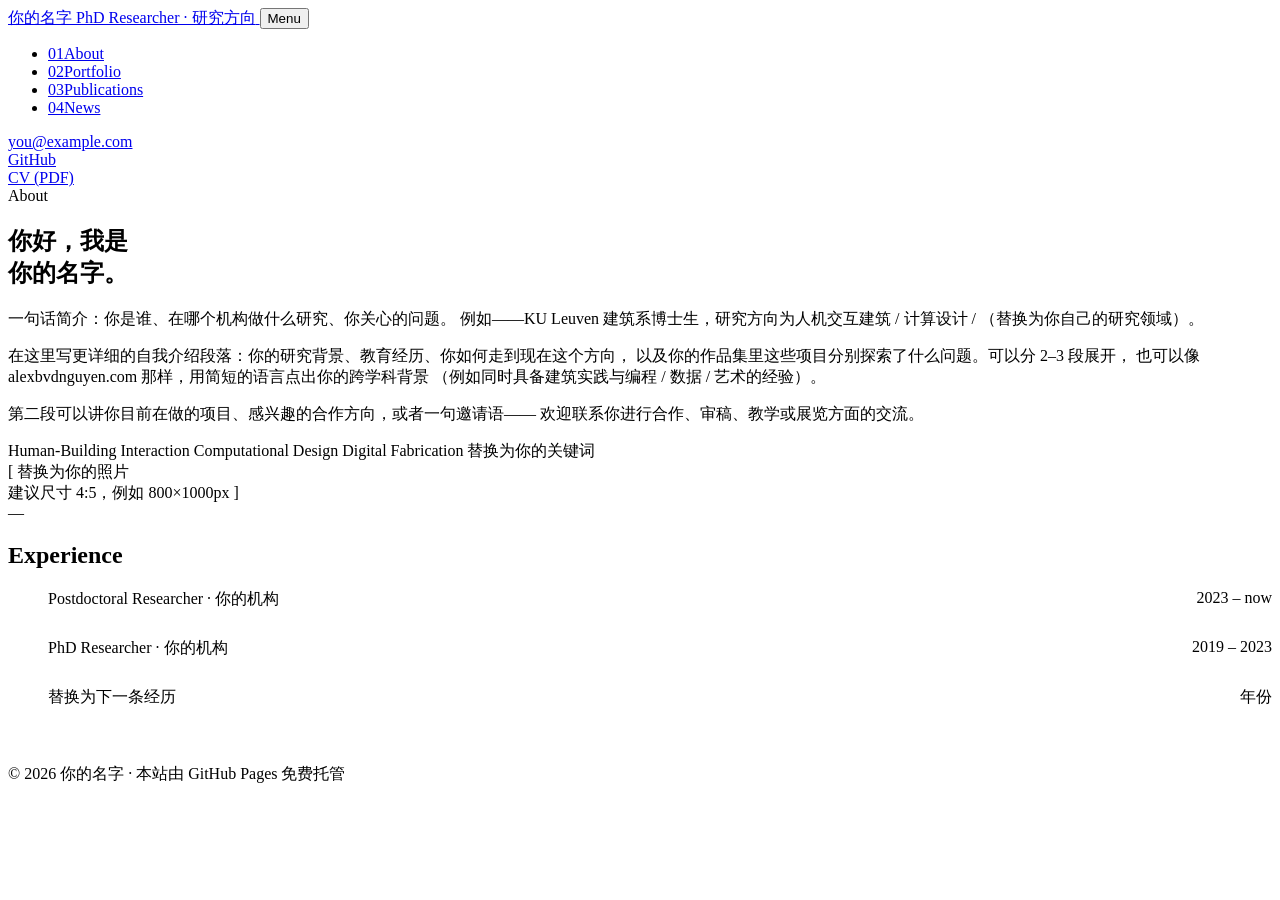
==== index.html @ cc391518 "Add files via upload" ====
<!doctype html>
<html lang="zh">
<head>
<meta charset="UTF-8">
<meta name="viewport" content="width=device-width, initial-scale=1">
<title>你的名字 — About</title>
<meta name="description" content="个人学术与作品集主页：简介、作品集与发表论文。">

<link rel="preconnect" href="https://fonts.googleapis.com">
<link rel="preconnect" href="https://fonts.gstatic.com" crossorigin>
<link href="https://fonts.googleapis.com/css2?family=Fraunces:opsz,wght@9..144,400;9..144,600;9..144,700&family=Inter:wght@400;500;600&family=IBM+Plex+Mono:wght@400;500&display=swap" rel="stylesheet">
<link rel="stylesheet" href="assets/css/style.css">
</head>
<body>

<div class="shell">

  <!-- ============ 左侧 / 顶部导航（每个页面重复一份，方便零构建部署） ============ -->
  <nav class="site-nav" id="siteNav">
    <div>
      <div class="brand">
        <a href="index.html">
          <span class="brand-name">你的名字</span>
          <span class="brand-role">PhD Researcher · 研究方向</span>
        </a>
        <button class="nav-toggle" aria-expanded="false" aria-controls="navBody">Menu</button>
      </div>

      <div class="nav-body" id="navBody">
        <div>
          <ul class="nav-links">
            <li><a href="index.html" aria-current="page"><span class="nav-index">01</span>About</a></li>
            <li><a href="portfolio.html"><span class="nav-index">02</span>Portfolio</a></li>
            <li><a href="publications.html"><span class="nav-index">03</span>Publications</a></li>
            <li><a href="news.html"><span class="nav-index">04</span>News</a></li>
          </ul>
        </div>
      </div>
    </div>

    <div class="nav-foot">
      <div><a href="mailto:you@example.com">you@example.com</a></div>
      <div><a href="https://github.com/yourname" target="_blank" rel="noopener">GitHub</a></div>
      <div><a href="#" target="_blank" rel="noopener">CV (PDF)</a></div>
    </div>
  </nav>

  <!-- ============ 主内容 ============ -->
  <main>

    <section class="hero">
      <span class="hero-eyebrow">About</span>
      <h1>你好，我是<br>你的名字。</h1>
      <p class="hero-lede">
        一句话简介：你是谁、在哪个机构做什么研究、你关心的问题。
        例如——KU Leuven 建筑系博士生，研究方向为人机交互建筑 / 计算设计 /
        （替换为你自己的研究领域）。
      </p>
    </section>

    <div class="about-grid">
      <div>
        <p>
          在这里写更详细的自我介绍段落：你的研究背景、教育经历、你如何走到现在这个方向，
          以及你的作品集里这些项目分别探索了什么问题。可以分 2–3 段展开，
          也可以像 alexbvdnguyen.com 那样，用简短的语言点出你的跨学科背景
          （例如同时具备建筑实践与编程 / 数据 / 艺术的经验）。
        </p>
        <p>
          第二段可以讲你目前在做的项目、感兴趣的合作方向，或者一句邀请语——
          欢迎联系你进行合作、审稿、教学或展览方面的交流。
        </p>

        <div class="field-list">
          <span class="field-tag">Human-Building Interaction</span>
          <span class="field-tag">Computational Design</span>
          <span class="field-tag">Digital Fabrication</span>
          <span class="field-tag">替换为你的关键词</span>
        </div>
      </div>

      <div class="about-photo">
        [ 替换为你的照片 <br> 建议尺寸 4:5，例如 800×1000px ]
      </div>
    </div>

    <section>
      <div class="section-heading">
        <span class="idx">—</span>
        <h2>Experience</h2>
      </div>
      <ul style="display:flex; flex-direction:column; gap:14px; margin-bottom:56px;">
        <li style="display:flex; justify-content:space-between; gap:16px; border-bottom:1px solid var(--line); padding-bottom:14px;">
          <span>Postdoctoral Researcher · 你的机构</span>
          <span class="pub-venue">2023 – now</span>
        </li>
        <li style="display:flex; justify-content:space-between; gap:16px; border-bottom:1px solid var(--line); padding-bottom:14px;">
          <span>PhD Researcher · 你的机构</span>
          <span class="pub-venue">2019 – 2023</span>
        </li>
        <li style="display:flex; justify-content:space-between; gap:16px;">
          <span>替换为下一条经历</span>
          <span class="pub-venue">年份</span>
        </li>
      </ul>
    </section>

    <footer class="site-footer">
      © <span id="year"></span> 你的名字 · 本站由 GitHub Pages 免费托管
    </footer>
  </main>
</div>

<script>document.getElementById('year').textContent = new Date().getFullYear();</script>
<script src="assets/js/main.js"></script>
</body>
</html>
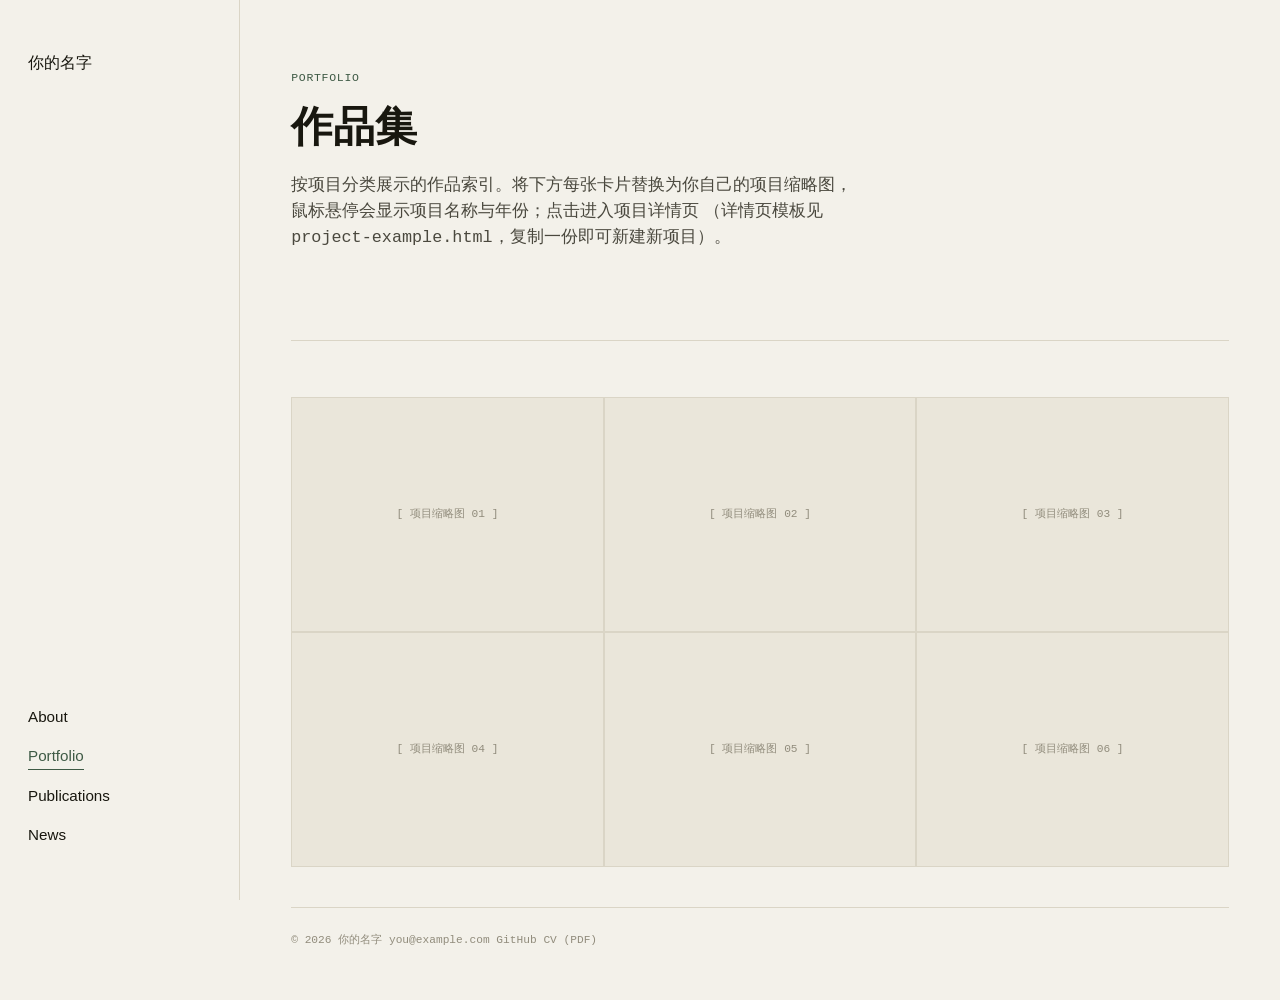
==== commit 69c2ef32: "Add files via upload" ====
--- a/index.html
+++ b/index.html
@@ -3,7 +3,7 @@
 <head>
 <meta charset="UTF-8">
 <meta name="viewport" content="width=device-width, initial-scale=1">
-<title>你的名字 — About</title>
+<title>你的名字 — Portfolio</title>
 <meta name="description" content="个人学术与作品集主页：简介、作品集与发表论文。">
 
 <link rel="preconnect" href="https://fonts.googleapis.com">
@@ -15,98 +15,93 @@
 
 <div class="shell">
 
-  <!-- ============ 左侧 / 顶部导航（每个页面重复一份，方便零构建部署） ============ -->
-  <nav class="site-nav" id="siteNav">
-    <div>
-      <div class="brand">
-        <a href="index.html">
-          <span class="brand-name">你的名字</span>
-          <span class="brand-role">PhD Researcher · 研究方向</span>
-        </a>
-        <button class="nav-toggle" aria-expanded="false" aria-controls="navBody">Menu</button>
-      </div>
+  <!-- ============ 右上角极简导航（每个页面重复一份，方便零构建部署） ============ -->
+  <header class="site-nav">
+    <a class="brand" href="index.html">你的名字</a>
+    <nav class="nav-links">
+      <a href="about.html">About</a>
+      <a href="index.html" aria-current="page">Portfolio</a>
+      <a href="publications.html">Publications</a>
+      <a href="news.html">News</a>
+    </nav>
+  </header>
 
-      <div class="nav-body" id="navBody">
-        <div>
-          <ul class="nav-links">
-            <li><a href="index.html" aria-current="page"><span class="nav-index">01</span>About</a></li>
-            <li><a href="portfolio.html"><span class="nav-index">02</span>Portfolio</a></li>
-            <li><a href="publications.html"><span class="nav-index">03</span>Publications</a></li>
-            <li><a href="news.html"><span class="nav-index">04</span>News</a></li>
-          </ul>
-        </div>
-      </div>
-    </div>
-
-    <div class="nav-foot">
-      <div><a href="mailto:you@example.com">you@example.com</a></div>
-      <div><a href="https://github.com/yourname" target="_blank" rel="noopener">GitHub</a></div>
-      <div><a href="#" target="_blank" rel="noopener">CV (PDF)</a></div>
-    </div>
-  </nav>
-
-  <!-- ============ 主内容 ============ -->
   <main>
-
-    <section class="hero">
-      <span class="hero-eyebrow">About</span>
-      <h1>你好，我是<br>你的名字。</h1>
+    <section class="hero" style="padding-top:2vh;">
+      <span class="hero-eyebrow">Portfolio</span>
+      <h1 style="max-width:none; font-size:clamp(1.8rem,4vw,2.6rem);">作品集</h1>
       <p class="hero-lede">
-        一句话简介：你是谁、在哪个机构做什么研究、你关心的问题。
-        例如——KU Leuven 建筑系博士生，研究方向为人机交互建筑 / 计算设计 /
-        （替换为你自己的研究领域）。
+        按项目分类展示的作品索引。将下方每张卡片替换为你自己的项目缩略图，
+        鼠标悬停会显示项目名称与年份；点击进入项目详情页
+        （详情页模板见 <code>project-example.html</code>，复制一份即可新建新项目）。
       </p>
     </section>
 
-    <div class="about-grid">
-      <div>
-        <p>
-          在这里写更详细的自我介绍段落：你的研究背景、教育经历、你如何走到现在这个方向，
-          以及你的作品集里这些项目分别探索了什么问题。可以分 2–3 段展开，
-          也可以像 alexbvdnguyen.com 那样，用简短的语言点出你的跨学科背景
-          （例如同时具备建筑实践与编程 / 数据 / 艺术的经验）。
-        </p>
-        <p>
-          第二段可以讲你目前在做的项目、感兴趣的合作方向，或者一句邀请语——
-          欢迎联系你进行合作、审稿、教学或展览方面的交流。
-        </p>
+    <div class="portfolio-grid">
 
-        <div class="field-list">
-          <span class="field-tag">Human-Building Interaction</span>
-          <span class="field-tag">Computational Design</span>
-          <span class="field-tag">Digital Fabrication</span>
-          <span class="field-tag">替换为你的关键词</span>
+      <a class="project-card" href="project-example.html">
+        <div class="thumb">[ 项目缩略图 01 ]</div>
+        <div class="card-meta">
+          <span class="idx">Project 01</span>
+          <div class="title">示例项目名称</div>
+          <span class="year">2025 · Category</span>
         </div>
-      </div>
+      </a>
 
-      <div class="about-photo">
-        [ 替换为你的照片 <br> 建议尺寸 4:5，例如 800×1000px ]
-      </div>
+      <a class="project-card" href="project-example.html">
+        <div class="thumb">[ 项目缩略图 02 ]</div>
+        <div class="card-meta">
+          <span class="idx">Project 02</span>
+          <div class="title">替换为项目名称</div>
+          <span class="year">2024 · Category</span>
+        </div>
+      </a>
+
+      <a class="project-card" href="project-example.html">
+        <div class="thumb">[ 项目缩略图 03 ]</div>
+        <div class="card-meta">
+          <span class="idx">Project 03</span>
+          <div class="title">替换为项目名称</div>
+          <span class="year">2024 · Category</span>
+        </div>
+      </a>
+
+      <a class="project-card" href="project-example.html">
+        <div class="thumb">[ 项目缩略图 04 ]</div>
+        <div class="card-meta">
+          <span class="idx">Project 04</span>
+          <div class="title">替换为项目名称</div>
+          <span class="year">2023 · Category</span>
+        </div>
+      </a>
+
+      <a class="project-card" href="project-example.html">
+        <div class="thumb">[ 项目缩略图 05 ]</div>
+        <div class="card-meta">
+          <span class="idx">Project 05</span>
+          <div class="title">替换为项目名称</div>
+          <span class="year">2023 · Category</span>
+        </div>
+      </a>
+
+      <a class="project-card" href="project-example.html">
+        <div class="thumb">[ 项目缩略图 06 ]</div>
+        <div class="card-meta">
+          <span class="idx">Project 06</span>
+          <div class="title">替换为项目名称</div>
+          <span class="year">2022 · Category</span>
+        </div>
+      </a>
+
     </div>
 
-    <section>
-      <div class="section-heading">
-        <span class="idx">—</span>
-        <h2>Experience</h2>
-      </div>
-      <ul style="display:flex; flex-direction:column; gap:14px; margin-bottom:56px;">
-        <li style="display:flex; justify-content:space-between; gap:16px; border-bottom:1px solid var(--line); padding-bottom:14px;">
-          <span>Postdoctoral Researcher · 你的机构</span>
-          <span class="pub-venue">2023 – now</span>
-        </li>
-        <li style="display:flex; justify-content:space-between; gap:16px; border-bottom:1px solid var(--line); padding-bottom:14px;">
-          <span>PhD Researcher · 你的机构</span>
-          <span class="pub-venue">2019 – 2023</span>
-        </li>
-        <li style="display:flex; justify-content:space-between; gap:16px;">
-          <span>替换为下一条经历</span>
-          <span class="pub-venue">年份</span>
-        </li>
-      </ul>
-    </section>
-
     <footer class="site-footer">
-      © <span id="year"></span> 你的名字 · 本站由 GitHub Pages 免费托管
+      <span>© <span id="year"></span> 你的名字</span>
+      <span class="footer-links">
+        <a href="mailto:you@example.com">you@example.com</a>
+        <a href="https://github.com/yourname" target="_blank" rel="noopener">GitHub</a>
+        <a href="#" target="_blank" rel="noopener">CV (PDF)</a>
+      </span>
     </footer>
   </main>
 </div>
--- a/assets/css/style.css
+++ b/assets/css/style.css
@@ -0,0 +1,454 @@
+/* =========================================================
+   DESIGN TOKENS
+   Paper background, near-black ink, one restrained moss accent.
+   Fraunces (display) + Inter (body) + IBM Plex Mono (index/meta).
+   ========================================================= */
+:root{
+  --paper:      #F3F1EA;
+  --paper-2:    #EAE6DA;
+  --ink:        #18170F;
+  --ink-soft:   #4A483E;
+  --muted:      #918C7C;
+  --line:       #DAD5C6;
+  --accent:     #3E5A45;   /* moss green, used sparingly */
+  --accent-soft:#E4E9E1;
+
+  --font-display: "Fraunces", serif;
+  --font-body: "Inter", sans-serif;
+  --font-mono: "IBM Plex Mono", monospace;
+
+  --nav-w: 240px;
+  --gutter: clamp(20px, 4vw, 56px);
+
+  --ease: cubic-bezier(.22,.61,.36,1);
+}
+
+@media (prefers-color-scheme: dark){
+  /* Intentionally not auto-switching to dark: paper/ink pairing is
+     part of the visual identity. Left as a hook for future use. */
+}
+
+*{ box-sizing: border-box; }
+html{ scroll-behavior: smooth; }
+body{
+  margin: 0;
+  background: var(--paper);
+  color: var(--ink);
+  font-family: var(--font-body);
+  font-size: 16px;
+  line-height: 1.55;
+  -webkit-font-smoothing: antialiased;
+}
+img{ max-width: 100%; display: block; }
+a{ color: inherit; text-decoration: none; }
+h1,h2,h3,h4{ font-family: var(--font-display); font-weight: 600; margin: 0; }
+p{ margin: 0 0 1em; }
+ul{ margin: 0; padding: 0; list-style: none; }
+
+::selection{ background: var(--ink); color: var(--paper); }
+
+:focus-visible{
+  outline: 2px solid var(--accent);
+  outline-offset: 3px;
+}
+
+@media (prefers-reduced-motion: reduce){
+  *{ animation-duration: 0.001ms !important; transition-duration: 0.001ms !important; }
+}
+
+/* =========================================================
+   LAYOUT SHELL
+   Left column = identity + nav (sticky on desktop).
+   Right column = page content.
+   ========================================================= */
+.shell{
+  display: grid;
+  grid-template-columns: var(--nav-w) 1fr;
+  min-height: 100vh;
+}
+
+.site-nav{
+  position: sticky;
+  top: 0;
+  height: 100vh;
+  padding: var(--gutter) 28px;
+  border-right: 1px solid var(--line);
+  display: flex;
+  flex-direction: column;
+  justify-content: space-between;
+}
+
+.brand{ display:block; margin-bottom: 48px; }
+.brand-name{
+  font-family: var(--font-display);
+  font-size: 1.35rem;
+  line-height: 1.25;
+}
+.brand-role{
+  display:block;
+  margin-top: 6px;
+  font-family: var(--font-mono);
+  font-size: 0.7rem;
+  letter-spacing: 0.04em;
+  color: var(--muted);
+  text-transform: uppercase;
+}
+
+.nav-links{ display:flex; flex-direction: column; gap: 14px; }
+.nav-links a{
+  font-size: 0.95rem;
+  position: relative;
+  width: fit-content;
+  padding-bottom: 2px;
+}
+.nav-links a::after{
+  content:"";
+  position:absolute; left:0; bottom:0;
+  width:100%; height:1px;
+  background: currentColor;
+  transform: scaleX(0);
+  transform-origin: left;
+  transition: transform .35s var(--ease);
+}
+.nav-links a:hover::after,
+.nav-links a[aria-current="page"]::after{ transform: scaleX(1); }
+.nav-links a[aria-current="page"]{ color: var(--accent); }
+
+.nav-index{
+  font-family: var(--font-mono);
+  font-size: 0.68rem;
+  color: var(--muted);
+  margin-right: 10px;
+}
+
+.nav-foot{
+  font-family: var(--font-mono);
+  font-size: 0.68rem;
+  color: var(--muted);
+  line-height: 1.7;
+}
+.nav-foot a{ border-bottom: 1px solid var(--line); }
+.nav-foot a:hover{ color: var(--accent); border-color: var(--accent); }
+
+.nav-toggle{ display: none; }
+
+main{ padding: var(--gutter); max-width: 1180px; }
+
+/* Mobile nav */
+@media (max-width: 860px){
+  .shell{ grid-template-columns: 1fr; }
+  .site-nav{
+    position: sticky;
+    height: auto;
+    top: 0;
+    z-index: 50;
+    background: var(--paper);
+    border-right: none;
+    border-bottom: 1px solid var(--line);
+    padding: 16px var(--gutter);
+  }
+  .brand{ margin-bottom: 0; display:flex; align-items:center; justify-content:space-between; }
+  .nav-toggle{
+    display: inline-flex;
+    align-items: center;
+    gap: 8px;
+    background: none;
+    border: 1px solid var(--line);
+    border-radius: 999px;
+    padding: 6px 14px;
+    font-family: var(--font-mono);
+    font-size: 0.68rem;
+    letter-spacing: .04em;
+    color: var(--ink);
+    cursor: pointer;
+  }
+  .nav-body{
+    display: grid;
+    grid-template-rows: 0fr;
+    transition: grid-template-rows .35s var(--ease);
+  }
+  .nav-body > div{ overflow: hidden; }
+  .site-nav.is-open .nav-body{ grid-template-rows: 1fr; }
+  .nav-links{ padding-top: 24px; }
+  .nav-foot{ padding-top: 20px; }
+  main{ padding: 28px var(--gutter) 64px; }
+}
+
+/* =========================================================
+   HERO / ABOUT
+   ========================================================= */
+.hero{
+  padding: 6vh 0 8vh;
+  border-bottom: 1px solid var(--line);
+  margin-bottom: 56px;
+}
+.hero-eyebrow{
+  font-family: var(--font-mono);
+  font-size: 0.72rem;
+  letter-spacing: .06em;
+  text-transform: uppercase;
+  color: var(--accent);
+  margin-bottom: 18px;
+  display:block;
+}
+.hero h1{
+  font-size: clamp(2.1rem, 5vw, 3.4rem);
+  line-height: 1.08;
+  max-width: 16ch;
+}
+.hero-lede{
+  margin-top: 22px;
+  max-width: 62ch;
+  font-size: 1.05rem;
+  color: var(--ink-soft);
+}
+
+.about-grid{
+  display: grid;
+  grid-template-columns: 1.1fr 0.9fr;
+  gap: var(--gutter);
+  margin-bottom: 64px;
+}
+@media (max-width: 720px){ .about-grid{ grid-template-columns: 1fr; } }
+
+.about-photo{
+  aspect-ratio: 4/5;
+  background: var(--paper-2);
+  border: 1px solid var(--line);
+  display:flex; align-items:center; justify-content:center;
+  font-family: var(--font-mono);
+  font-size: 0.75rem;
+  color: var(--muted);
+  text-align:center;
+  padding: 20px;
+}
+
+.field-list{ display:flex; flex-wrap: wrap; gap: 10px; margin-top: 20px; }
+.field-tag{
+  font-family: var(--font-mono);
+  font-size: 0.72rem;
+  padding: 6px 12px;
+  border: 1px solid var(--line);
+  border-radius: 999px;
+  color: var(--ink-soft);
+}
+
+.section-heading{
+  display:flex; align-items: baseline; gap: 14px;
+  margin-bottom: 28px;
+}
+.section-heading .idx{
+  font-family: var(--font-mono);
+  color: var(--muted);
+  font-size: 0.8rem;
+}
+.section-heading h2{ font-size: 1.5rem; }
+
+/* =========================================================
+   PORTFOLIO GRID  (hover reveal + image-hover preview)
+   ========================================================= */
+.portfolio-grid{
+  display: grid;
+  grid-template-columns: repeat(3, 1fr);
+  gap: 2px;
+  background: var(--line);
+  border: 1px solid var(--line);
+}
+@media (max-width: 860px){ .portfolio-grid{ grid-template-columns: repeat(2,1fr); } }
+@media (max-width: 560px){ .portfolio-grid{ grid-template-columns: 1fr; } }
+
+.project-card{
+  position: relative;
+  background: var(--paper);
+  aspect-ratio: 4/3;
+  overflow: hidden;
+  display:block;
+}
+.project-card .thumb{
+  position:absolute; inset:0;
+  background: var(--paper-2);
+  display:flex; align-items:center; justify-content:center;
+  font-family: var(--font-mono);
+  font-size: 0.7rem;
+  color: var(--muted);
+  transition: transform .6s var(--ease);
+}
+.project-card:hover .thumb{ transform: scale(1.045); }
+
+.project-card .card-meta{
+  position:absolute; left:0; right:0; bottom:0;
+  padding: 16px 18px;
+  background: linear-gradient(180deg, rgba(24,23,15,0) 0%, rgba(24,23,15,.82) 100%);
+  color: #F3F1EA;
+  transform: translateY(100%);
+  transition: transform .4s var(--ease);
+}
+.project-card:hover .card-meta{ transform: translateY(0); }
+.card-meta .idx{
+  font-family: var(--font-mono);
+  font-size: 0.68rem;
+  opacity: .8;
+  display:block;
+  margin-bottom: 4px;
+}
+.card-meta .title{ font-family: var(--font-display); font-size: 1.05rem; }
+.card-meta .year{ font-family: var(--font-mono); font-size: .68rem; opacity:.8; }
+
+/* =========================================================
+   PROJECT DETAIL PAGE
+   ========================================================= */
+.project-head{
+  border-bottom: 1px solid var(--line);
+  padding-bottom: 32px;
+  margin-bottom: 40px;
+}
+.project-head .back-link{
+  font-family: var(--font-mono);
+  font-size: 0.75rem;
+  color: var(--muted);
+  display: inline-block;
+  margin-bottom: 22px;
+}
+.project-head .back-link:hover{ color: var(--accent); }
+.project-head h1{ font-size: clamp(1.8rem, 4vw, 2.6rem); max-width: 20ch; }
+.project-meta-row{
+  display:flex; flex-wrap:wrap; gap: 26px;
+  margin-top: 22px;
+  font-family: var(--font-mono);
+  font-size: 0.75rem;
+  color: var(--ink-soft);
+}
+.project-meta-row strong{
+  display:block; color: var(--muted); font-size: .68rem;
+  text-transform: uppercase; letter-spacing:.04em; margin-bottom: 4px;
+}
+
+.project-body{
+  max-width: 68ch;
+  margin-bottom: 48px;
+  font-size: 1.02rem;
+  color: var(--ink-soft);
+}
+
+/* Lightbox-ready gallery */
+.gallery{
+  display: grid;
+  grid-template-columns: repeat(2, 1fr);
+  gap: var(--gutter);
+  margin-bottom: 56px;
+}
+.gallery.full .g-item:first-child{ grid-column: 1 / -1; }
+@media (max-width: 720px){ .gallery{ grid-template-columns: 1fr; } }
+
+.g-item{
+  aspect-ratio: 3/2;
+  background: var(--paper-2);
+  border: 1px solid var(--line);
+  display:flex; align-items:center; justify-content:center;
+  font-family: var(--font-mono);
+  font-size: 0.72rem;
+  color: var(--muted);
+  cursor: zoom-in;
+  transition: opacity .3s;
+}
+.g-item:hover{ opacity: .85; }
+
+.pdf-link{
+  display:inline-flex; align-items:center; gap:10px;
+  padding: 10px 18px;
+  border: 1px solid var(--ink);
+  font-family: var(--font-mono);
+  font-size: 0.75rem;
+  margin-bottom: 48px;
+}
+.pdf-link:hover{ background: var(--ink); color: var(--paper); }
+
+.project-nav{
+  display:flex; justify-content: space-between;
+  border-top: 1px solid var(--line);
+  padding-top: 24px;
+  font-family: var(--font-mono);
+  font-size: 0.78rem;
+}
+.project-nav a:hover{ color: var(--accent); }
+
+/* Swiper carousel container tweaks */
+.carousel-wrap{ margin-bottom: 56px; }
+.carousel-wrap .swiper{ border: 1px solid var(--line); }
+.carousel-wrap .swiper-slide{
+  aspect-ratio: 16/9;
+  background: var(--paper-2);
+  display:flex; align-items:center; justify-content:center;
+  font-family: var(--font-mono);
+  font-size: .75rem;
+  color: var(--muted);
+}
+.carousel-wrap .swiper-button-next,
+.carousel-wrap .swiper-button-prev{ color: var(--ink); }
+.carousel-wrap .swiper-pagination-bullet-active{ background: var(--accent); }
+
+/* =========================================================
+   PUBLICATIONS
+   ========================================================= */
+.pub-year{
+  font-family: var(--font-mono);
+  color: var(--muted);
+  font-size: 0.8rem;
+  margin: 40px 0 14px;
+  padding-bottom: 8px;
+  border-bottom: 1px solid var(--line);
+}
+.pub-year:first-child{ margin-top: 0; }
+
+.pub-entry{
+  display:grid;
+  grid-template-columns: 90px 1fr;
+  gap: 20px;
+  padding: 18px 0;
+  border-bottom: 1px solid var(--line);
+}
+@media (max-width: 560px){ .pub-entry{ grid-template-columns: 1fr; gap: 6px; } }
+
+.pub-tag{
+  font-family: var(--font-mono);
+  font-size: 0.68rem;
+  color: var(--accent);
+  text-transform: uppercase;
+  letter-spacing: .03em;
+  height: fit-content;
+}
+.pub-title{ font-family: var(--font-display); font-size: 1.05rem; margin-bottom: 6px; }
+.pub-authors{ font-size: 0.92rem; color: var(--ink-soft); margin-bottom: 6px; }
+.pub-venue{ font-family: var(--font-mono); font-size: 0.75rem; color: var(--muted); }
+.pub-links{ margin-top: 8px; display:flex; gap: 14px; }
+.pub-links a{
+  font-family: var(--font-mono);
+  font-size: 0.72rem;
+  border-bottom: 1px solid var(--line);
+}
+.pub-links a:hover{ color: var(--accent); border-color: var(--accent); }
+
+/* =========================================================
+   NEWS
+   ========================================================= */
+.news-entry{
+  display:grid;
+  grid-template-columns: 120px 1fr;
+  gap: 20px;
+  padding: 16px 0;
+  border-bottom: 1px solid var(--line);
+}
+@media (max-width: 560px){ .news-entry{ grid-template-columns: 1fr; gap:4px; } }
+.news-date{ font-family: var(--font-mono); font-size: 0.72rem; color: var(--muted); }
+
+/* =========================================================
+   FOOTER
+   ========================================================= */
+.site-footer{
+  margin-top: 40px;
+  padding-top: 24px;
+  border-top: 1px solid var(--line);
+  font-family: var(--font-mono);
+  font-size: 0.7rem;
+  color: var(--muted);
+}
